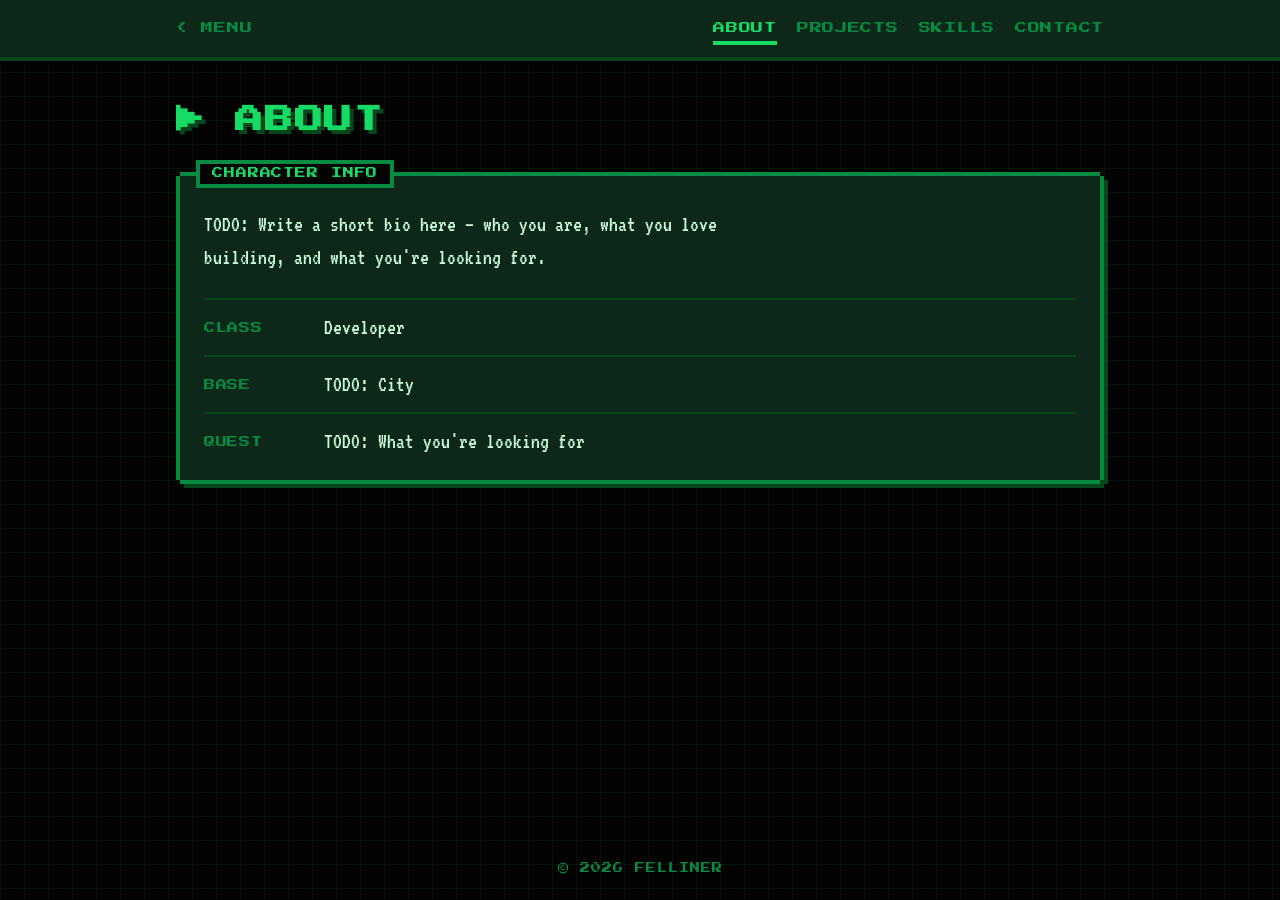
==== about.html @ 468a7a6a "feat: retro pixel portfolio with boot screen and pixel transitions Start screen with pixel-dissolve " ====
<!doctype html>
<html lang="en">
<head>
  <meta charset="utf-8">
  <meta name="viewport" content="width=device-width, initial-scale=1">
  <title>ABOUT — Felliner</title>
  <link rel="preconnect" href="https://fonts.googleapis.com">
  <link rel="preconnect" href="https://fonts.gstatic.com" crossorigin>
  <link href="https://fonts.googleapis.com/css2?family=Press+Start+2P&family=VT323&display=swap" rel="stylesheet">
  <link rel="stylesheet" href="css/tokens.css">
  <link rel="stylesheet" href="css/portfolio.css">
</head>
<body class="page-about">

  <header class="nav">
    <a class="nav__back" href="index.html">&lt; MENU</a>
    <nav class="nav__links" aria-label="Pages">
      <a href="about.html" aria-current="page">ABOUT</a>
      <a href="projects.html">PROJECTS</a>
      <a href="skills.html">SKILLS</a>
      <a href="contact.html">CONTACT</a>
    </nav>
  </header>

  <main id="portfolio" class="page">
    <h1 class="page__title">ABOUT</h1>
    <section class="panel">
      <p class="panel__label">CHARACTER INFO</p>
      <p>TODO: Write a short bio here — who you are, what you love building, and what you're looking for.</p>
      <dl class="stats">
        <div><dt>CLASS</dt><dd>Developer</dd></div>
        <div><dt>BASE</dt><dd>TODO: City</dd></div>
        <div><dt>QUEST</dt><dd>TODO: What you're looking for</dd></div>
      </dl>
    </section>
  </main>

  <footer class="footer"><p>&copy; 2026 FELLINER</p></footer>

  <script src="js/site.js" defer></script>
</body>
</html>
---- css/tokens.css ----
/* Palette — the only colors the site may use. */
:root {
  --c-void: #020202;   /* background */
  --c-deep: #0D2818;   /* panels, cards */
  --c-moss: #04471C;   /* borders, shadows */
  --c-leaf: #058C42;   /* secondary accents, hover */
  --c-neon: #16DB65;   /* primary text accent, highlights */
  --c-mint: #C8F9DA;   /* added: readable body text on dark panels */

  --font-pixel: "Press Start 2P", monospace;
  --font-body: "VT323", monospace;

  --px: 4px; /* base pixel unit — all spacing/borders are multiples */
}

*, *::before, *::after { box-sizing: border-box; }

html, body {
  margin: 0;
  background: var(--c-void);
  color: var(--c-neon);
  font-family: var(--font-body);
  font-size: 22px;
  -webkit-font-smoothing: none;
  image-rendering: pixelated;
}
---- css/portfolio.css ----
/* ==========================================================================
   PORTFOLIO STYLES — Retro Pixel Game UI
   Uses strictly palette & spacing tokens from css/tokens.css
   ========================================================================== */

/* --------------------------------------------------------------------------
   1. Base, Background Grid & Page Shell
   -------------------------------------------------------------------------- */

body {
  min-height: 100vh;
  min-height: 100dvh;
  display: flex;
  flex-direction: column;
  color: var(--c-mint);
  font-family: var(--font-body);
  line-height: 1.5;
  background-color: var(--c-void);
  background-image:
    linear-gradient(
      to right,
      color-mix(in srgb, var(--c-moss) 24%, transparent) 1px,
      transparent 1px
    ),
    linear-gradient(
      to bottom,
      color-mix(in srgb, var(--c-moss) 24%, transparent) 1px,
      transparent 1px
    );
  background-size: calc(var(--px) * 6) calc(var(--px) * 6);
}

:focus-visible {
  outline: var(--px) solid var(--c-neon);
  outline-offset: var(--px);
}

#portfolio[tabindex="-1"]:focus {
  outline: none;
}

/* --------------------------------------------------------------------------
   2. Main Title Menu (.page-menu / .menu)
   -------------------------------------------------------------------------- */

.menu {
  flex: 1;
  width: 100%;
  max-width: calc(var(--px) * 240);
  margin-inline: auto;
  padding: calc(var(--px) * 8) calc(var(--px) * 4);
  display: flex;
  flex-direction: column;
  justify-content: center;
  align-items: center;
  text-align: center;
}

.menu__tag {
  margin: 0 0 calc(var(--px) * 4);
  font-family: var(--font-pixel);
  font-size: 12px;
  line-height: 1.4;
  letter-spacing: 0.16em;
  color: var(--c-leaf);
  animation: pixel-blink 1.1s steps(1, end) infinite;
}

.menu__name {
  margin: 0;
  font-family: var(--font-pixel);
  font-size: clamp(28px, 7.5vw, 56px);
  line-height: 1.2;
  letter-spacing: 0.06em;
  color: var(--c-neon);
  text-shadow:
    var(--px) var(--px) 0 var(--c-leaf),
    calc(var(--px) * 2) calc(var(--px) * 2) 0 var(--c-moss);
}

.menu__role {
  margin: calc(var(--px) * 3) 0 calc(var(--px) * 10);
  font-family: var(--font-body);
  font-size: 26px;
  line-height: 1.3;
  letter-spacing: 0.06em;
  color: var(--c-mint);
}

.menu__list {
  display: flex;
  flex-direction: column;
  align-items: flex-start;
  gap: calc(var(--px) * 2);
}

.menu__item {
  position: relative;
  display: inline-flex;
  align-items: center;
  padding: calc(var(--px) * 2) calc(var(--px) * 3) calc(var(--px) * 2) calc(var(--px) * 7);
  font-family: var(--font-pixel);
  font-size: 14px;
  line-height: 1.4;
  letter-spacing: 0.08em;
  color: var(--c-leaf);
  text-decoration: none;
}

.menu__item::before {
  content: "▶";
  position: absolute;
  left: calc(var(--px) * 2);
  color: var(--c-neon);
  opacity: 0;
}

.menu__item:hover,
.menu__item:focus,
.menu__item:focus-visible,
.menu__item.is-selected {
  color: var(--c-neon);
}

.menu__item:hover::before,
.menu__item:focus::before,
.menu__item:focus-visible::before,
.menu__item.is-selected::before {
  opacity: 1;
  animation: cursor-blink 0.8s steps(1, end) infinite;
}

.menu__hint {
  margin: calc(var(--px) * 10) 0 0;
  max-width: 100%;
  font-family: var(--font-pixel);
  font-size: 10px;
  line-height: 1.8;
  letter-spacing: 0.08em;
  color: color-mix(in srgb, var(--c-leaf) 72%, transparent);
}

/* --------------------------------------------------------------------------
   3. Inner Page Navigation (.nav)
   -------------------------------------------------------------------------- */

.nav {
  width: 100%;
  display: flex;
  flex-wrap: wrap;
  align-items: center;
  justify-content: space-between;
  gap: calc(var(--px) * 3) calc(var(--px) * 6);
  padding-block: calc(var(--px) * 3);
  padding-inline: max(
    calc(var(--px) * 4),
    calc((100% - (var(--px) * 240)) / 2 + (var(--px) * 4))
  );
  background: var(--c-deep);
  border-bottom: var(--px) solid var(--c-moss);
}

.nav__back {
  padding-block: calc(var(--px) * 2);
  font-family: var(--font-pixel);
  font-size: 12px;
  line-height: 1.4;
  letter-spacing: 0.06em;
  color: var(--c-leaf);
  text-decoration: none;
  white-space: nowrap;
}

.nav__back:hover,
.nav__back:focus-visible {
  color: var(--c-neon);
}

.nav__links {
  display: flex;
  flex-wrap: wrap;
  align-items: center;
  gap: calc(var(--px) * 2) calc(var(--px) * 5);
}

.nav__links a {
  position: relative;
  padding-block: calc(var(--px) * 2);
  font-family: var(--font-pixel);
  font-size: 12px;
  line-height: 1.4;
  letter-spacing: 0.06em;
  color: var(--c-leaf);
  text-decoration: none;
}

.nav__links a:hover,
.nav__links a:focus-visible {
  color: var(--c-neon);
}

.nav__links a[aria-current="page"] {
  color: var(--c-neon);
}

.nav__links a[aria-current="page"]::after {
  content: "";
  position: absolute;
  left: 0;
  right: 0;
  bottom: 0;
  height: var(--px);
  background: var(--c-neon);
}

@media (max-width: 560px) {
  .nav {
    gap: calc(var(--px) * 2) calc(var(--px) * 4);
  }

  .nav__back,
  .nav__links a {
    font-size: 10px;
  }

  .nav__links {
    gap: var(--px) calc(var(--px) * 3);
  }
}

/* --------------------------------------------------------------------------
   4. Page Container & Heading (.page, .page__title)
   -------------------------------------------------------------------------- */

.page {
  flex: 1;
  width: 100%;
  max-width: calc(var(--px) * 240);
  margin-inline: auto;
  padding: calc(var(--px) * 10) calc(var(--px) * 4) calc(var(--px) * 12);
}

.page__title {
  margin: 0 0 calc(var(--px) * 9);
  font-family: var(--font-pixel);
  font-size: clamp(18px, 4vw, 28px);
  line-height: 1.4;
  letter-spacing: 0.06em;
  color: var(--c-neon);
  text-shadow: var(--px) var(--px) 0 var(--c-moss);
}

.page__title::before {
  content: "▶ ";
  color: var(--c-neon);
}

/* --------------------------------------------------------------------------
   5. Dialog Boxes & Panels (.panel, .panel__label)
   -------------------------------------------------------------------------- */

.panel,
.card {
  --dialog-border: var(--c-leaf);
  background: var(--c-deep);
  box-shadow:
    calc(var(--px) * -1) 0 0 0 var(--dialog-border),
    var(--px) 0 0 0 var(--dialog-border),
    0 calc(var(--px) * -1) 0 0 var(--dialog-border),
    0 var(--px) 0 0 var(--dialog-border),
    var(--px) var(--px) 0 0 var(--c-moss),
    var(--px) calc(var(--px) * 2) 0 0 var(--c-moss),
    calc(var(--px) * 2) var(--px) 0 0 var(--c-moss);
}

.panel {
  position: relative;
  margin: calc(var(--px) * 4) var(--px) 0;
  padding: calc(var(--px) * 8) calc(var(--px) * 6) calc(var(--px) * 6);
}

.panel > p:not(.panel__label):not(.actions) {
  margin: 0;
  max-width: 65ch;
  color: var(--c-mint);
}

.panel > p:not(.panel__label):not(.actions) + p:not(.actions) {
  margin-top: calc(var(--px) * 4);
}

.panel__label {
  position: absolute;
  top: calc(var(--px) * -4);
  left: calc(var(--px) * 4);
  max-width: calc(100% - (var(--px) * 8));
  margin: 0;
  padding: var(--px) calc(var(--px) * 3);
  background: var(--c-void);
  border: var(--px) solid var(--c-leaf);
  font-family: var(--font-pixel);
  font-size: 11px;
  line-height: 1.1;
  letter-spacing: 0.08em;
  color: var(--c-neon);
}

@media (max-width: 560px) {
  .panel {
    padding: calc(var(--px) * 7) calc(var(--px) * 4) calc(var(--px) * 5);
  }

  .panel__label {
    left: calc(var(--px) * 3);
    padding: var(--px) calc(var(--px) * 2);
    font-size: 10px;
  }
}

/* --------------------------------------------------------------------------
   6. Character Stats List (.stats)
   -------------------------------------------------------------------------- */

.stats {
  margin: calc(var(--px) * 6) 0 0;
  display: flex;
  flex-direction: column;
  border-top: calc(var(--px) / 2) solid var(--c-moss);
}

.stats > div {
  display: grid;
  grid-template-columns: calc(var(--px) * 26) 1fr;
  align-items: baseline;
  gap: calc(var(--px) * 2) calc(var(--px) * 4);
  padding-block: calc(var(--px) * 3);
  border-bottom: calc(var(--px) / 2) solid var(--c-moss);
}

.stats > div:last-child {
  padding-bottom: 0;
  border-bottom: none;
}

.stats dt {
  font-family: var(--font-pixel);
  font-size: 11px;
  line-height: 1.5;
  letter-spacing: 0.06em;
  color: var(--c-leaf);
}

.stats dd {
  margin: 0;
  font-family: var(--font-body);
  font-size: 22px;
  line-height: 1.4;
  color: var(--c-mint);
}

@media (max-width: 480px) {
  .stats > div {
    grid-template-columns: 1fr;
    gap: var(--px);
  }
}

/* --------------------------------------------------------------------------
   7. Projects Grid & Cards (.grid, .card)
   -------------------------------------------------------------------------- */

.grid {
  display: grid;
  grid-template-columns: repeat(auto-fit, minmax(min(260px, 100%), 1fr));
  gap: calc(var(--px) * 7);
  padding: var(--px);
}

.card {
  display: flex;
  flex-direction: column;
  gap: calc(var(--px) * 4);
  padding: calc(var(--px) * 6);
  transition:
    transform 0.12s steps(2, end),
    box-shadow 0.12s steps(2, end);
}

.card:hover,
.card:focus-within {
  --dialog-border: var(--c-neon);
  transform: translate(calc(var(--px) * -1), calc(var(--px) * -1));
  box-shadow:
    calc(var(--px) * -1) 0 0 0 var(--dialog-border),
    var(--px) 0 0 0 var(--dialog-border),
    0 calc(var(--px) * -1) 0 0 var(--dialog-border),
    0 var(--px) 0 0 var(--dialog-border),
    var(--px) var(--px) 0 0 var(--c-moss),
    var(--px) calc(var(--px) * 2) 0 0 var(--c-moss),
    calc(var(--px) * 2) var(--px) 0 0 var(--c-moss),
    calc(var(--px) * 2) calc(var(--px) * 2) 0 0 var(--c-moss),
    calc(var(--px) * 2) calc(var(--px) * 3) 0 0 var(--c-moss),
    calc(var(--px) * 3) calc(var(--px) * 2) 0 0 var(--c-moss);
}

.card__title {
  margin: 0;
  font-family: var(--font-pixel);
  font-size: 14px;
  line-height: 1.5;
  letter-spacing: 0.04em;
  color: var(--c-neon);
}

.card__desc {
  margin: 0;
  flex: 1;
  font-family: var(--font-body);
  font-size: 22px;
  line-height: 1.4;
  color: var(--c-mint);
}

.card__tags {
  margin: 0;
  padding: 0;
  list-style: none;
  display: flex;
  flex-wrap: wrap;
  gap: calc(var(--px) * 2);
}

.card__tags li {
  padding: var(--px) calc(var(--px) * 2);
  background: var(--c-moss);
  color: var(--c-mint);
  font-family: var(--font-pixel);
  font-size: 10px;
  line-height: 1.3;
  letter-spacing: 0.04em;
}

.card__link {
  align-self: flex-start;
  margin-top: var(--px);
  font-family: var(--font-pixel);
  font-size: 11px;
  line-height: 1.4;
  letter-spacing: 0.06em;
  color: var(--c-leaf);
  text-decoration: none;
}

.card__link:hover,
.card__link:focus-visible {
  color: var(--c-neon);
}

/* --------------------------------------------------------------------------
   8. Skills Gauges (.skills)
   -------------------------------------------------------------------------- */

.skills {
  margin: 0;
  padding: 0;
  list-style: none;
  display: flex;
  flex-direction: column;
  gap: calc(var(--px) * 5);
}

.skills > li {
  display: grid;
  grid-template-columns: calc(var(--px) * 36) 1fr auto;
  align-items: center;
  gap: calc(var(--px) * 4);
}

.skills__name {
  font-family: var(--font-pixel);
  font-size: 11px;
  line-height: 1.4;
  letter-spacing: 0.04em;
  color: var(--c-mint);
}

.skills__bar {
  display: block;
  height: calc(var(--px) * 5);
  padding: calc(var(--px) / 2);
  background: var(--c-moss);
  border: calc(var(--px) / 2) solid var(--c-moss);
  box-shadow: inset 0 0 0 calc(var(--px) / 2) var(--c-void);
}

.skills__bar::after {
  content: "";
  display: block;
  width: 0;
  height: 100%;
  background: repeating-linear-gradient(
    to right,
    var(--c-neon) 0,
    var(--c-neon) calc(var(--px) * 3),
    transparent calc(var(--px) * 3),
    transparent calc(var(--px) * 4)
  );
  transition: width 0.6s steps(10, end);
}

.skills.is-visible .skills__bar::after,
.skills > li.is-visible .skills__bar::after,
.skills__bar.is-visible::after {
  width: var(--level, 0%);
}

.skills__lv {
  min-width: calc(var(--px) * 14);
  font-family: var(--font-pixel);
  font-size: 11px;
  line-height: 1.4;
  letter-spacing: 0.04em;
  text-align: right;
  white-space: nowrap;
  color: var(--c-neon);
}

@media (max-width: 600px) {
  .skills > li {
    grid-template-columns: 1fr auto;
    grid-template-areas:
      "name lv"
      "bar  bar";
    gap: calc(var(--px) * 2) calc(var(--px) * 3);
  }

  .skills__name {
    grid-area: name;
  }

  .skills__bar {
    grid-area: bar;
  }

  .skills__lv {
    grid-area: lv;
  }
}

/* --------------------------------------------------------------------------
   9. Actions & Pixel Buttons (.actions, .btn)
   -------------------------------------------------------------------------- */

.actions {
  margin: calc(var(--px) * 6) 0 0;
  display: flex;
  flex-wrap: wrap;
  gap: calc(var(--px) * 4);
}

.btn {
  display: inline-flex;
  align-items: center;
  justify-content: center;
  padding: calc(var(--px) * 3) calc(var(--px) * 5);
  background: var(--c-deep);
  color: var(--c-neon);
  border: var(--px) solid var(--c-leaf);
  box-shadow: var(--px) var(--px) 0 0 var(--c-moss);
  font-family: var(--font-pixel);
  font-size: 12px;
  line-height: 1.2;
  letter-spacing: 0.06em;
  text-decoration: none;
  cursor: pointer;
  user-select: none;
}

.btn:hover {
  background: var(--c-leaf);
  color: var(--c-void);
}

.btn:active {
  transform: translate(var(--px), var(--px));
  box-shadow: none;
}

/* --------------------------------------------------------------------------
   10. Footer (.footer)
   -------------------------------------------------------------------------- */

.footer {
  margin-top: auto;
  padding: calc(var(--px) * 6) calc(var(--px) * 4);
  text-align: center;
  font-family: var(--font-pixel);
  font-size: 10px;
  line-height: 1.6;
  letter-spacing: 0.1em;
  color: var(--c-leaf);
}

.footer p {
  margin: 0;
}

/* --------------------------------------------------------------------------
   11. Keyframes & Reduced Motion
   -------------------------------------------------------------------------- */

@keyframes pixel-blink {
  0% {
    opacity: 1;
  }
  50% {
    opacity: 0.2;
  }
}

@keyframes cursor-blink {
  0% {
    opacity: 1;
  }
  50% {
    opacity: 0;
  }
}

@media (prefers-reduced-motion: reduce) {
  .menu__tag,
  .menu__item:hover::before,
  .menu__item:focus::before,
  .menu__item:focus-visible::before,
  .menu__item.is-selected::before {
    animation: none;
    opacity: 1;
  }

  .card {
    transition: none;
  }

  .skills .skills__bar::after {
    width: var(--level, 0%);
    transition: none;
  }
}
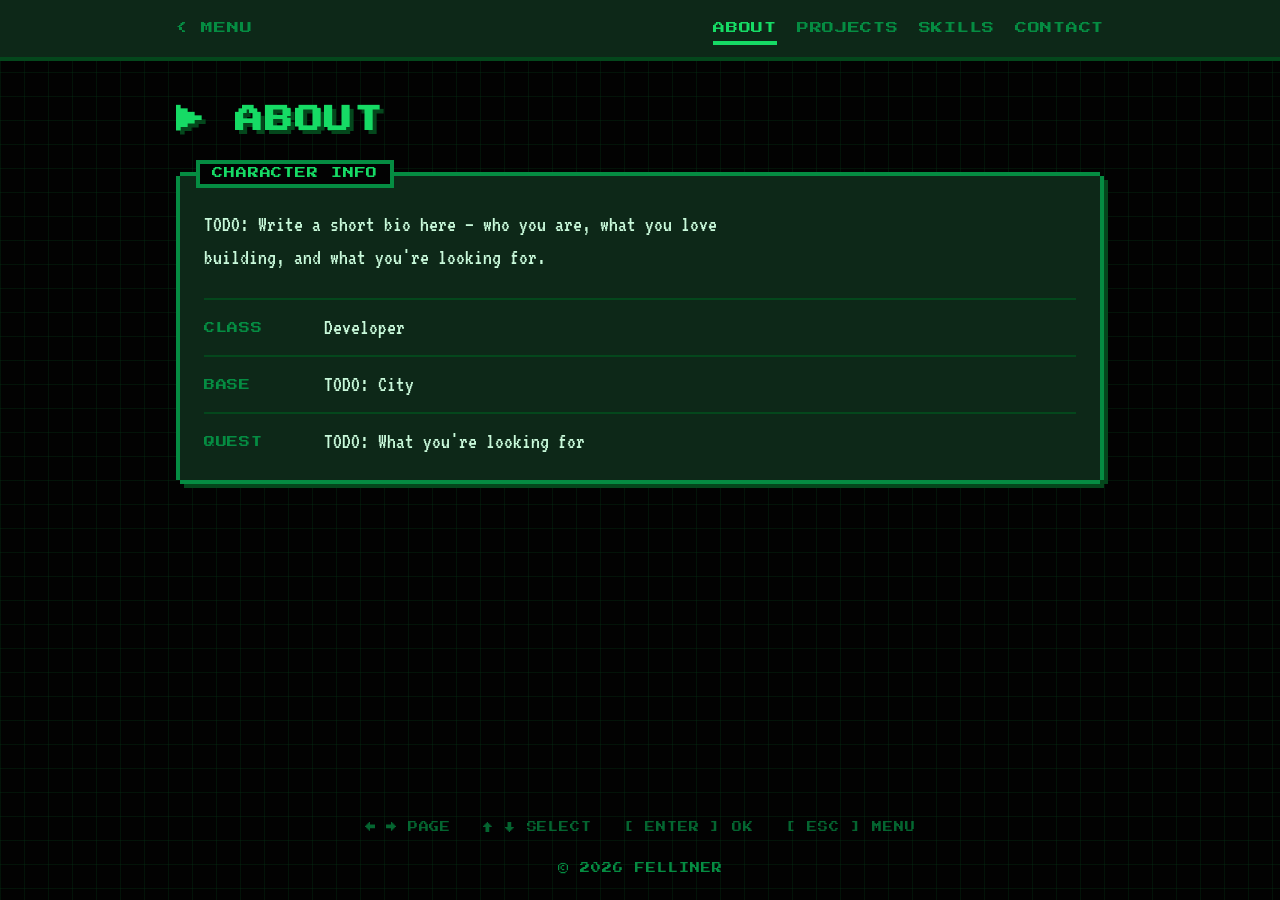
==== commit 9f61beeb: "feat: arrow-key control on all pages Left/Right (A/D) switch pages, Up/Down (W/S) move a game cursor" ====
--- a/about.html
+++ b/about.html
@@ -35,8 +35,11 @@
     </section>
   </main>
 
+  <p class="kb-hint" aria-hidden="true">&larr; &rarr; PAGE &nbsp; &uarr; &darr; SELECT &nbsp; [ ENTER ] OK &nbsp; [ ESC ] MENU</p>
+
   <footer class="footer"><p>&copy; 2026 FELLINER</p></footer>
 
+  <script src="js/pixelfx.js" defer></script>
   <script src="js/site.js" defer></script>
 </body>
 </html>
--- a/css/portfolio.css
+++ b/css/portfolio.css
@@ -646,3 +646,196 @@
     transition: none;
   }
 }
+
+/* Stacked panels: leave room for the next panel's label tab. */
+.panel + .panel { margin-top: calc(var(--px) * 12); }
+
+/* --------------------------------------------------------------------------
+   12. Expandable Substats (.skills__group, .skills__row, .skills--detail)
+   -------------------------------------------------------------------------- */
+
+.skills > li.skills__group {
+  display: block;
+}
+
+summary.skills__row {
+  list-style: none;
+  display: grid;
+  grid-template-columns: calc(var(--px) * 3) calc(var(--px) * 29) minmax(0, 1fr) auto;
+  align-items: center;
+  gap: calc(var(--px) * 4);
+  cursor: pointer;
+  user-select: none;
+}
+
+summary.skills__row::-webkit-details-marker {
+  display: none;
+}
+
+summary.skills__row:focus-visible {
+  outline: var(--px) solid var(--c-neon);
+  outline-offset: var(--px);
+}
+
+summary.skills__row::before {
+  content: "▶";
+  font-family: var(--font-pixel);
+  font-size: 12px;
+  line-height: 1;
+  text-align: center;
+  color: var(--c-leaf);
+}
+
+summary.skills__row:hover::before,
+summary.skills__row:focus::before,
+summary.skills__row:focus-visible::before,
+details[open] > summary.skills__row::before {
+  color: var(--c-neon);
+}
+
+details[open] > summary.skills__row::before {
+  content: "▼";
+}
+
+.skills--detail {
+  gap: calc(var(--px) * 3);
+  margin: calc(var(--px) * 3) 0 var(--px) calc(var(--px) * 1.25);
+  padding: var(--px) 0 var(--px) calc(var(--px) * 5.25);
+  border-left: calc(var(--px) / 2) solid var(--c-moss);
+}
+
+.skills--detail > li {
+  grid-template-columns: calc(var(--px) * 35) minmax(0, 1fr) auto;
+  gap: calc(var(--px) * 4);
+}
+
+.skills--detail .skills__name {
+  font-size: 10px;
+}
+
+.skills--detail .skills__bar {
+  height: calc(var(--px) * 2.5);
+  padding: calc(var(--px) / 4);
+  border-width: calc(var(--px) / 4);
+  box-shadow: inset 0 0 0 calc(var(--px) / 4) var(--c-void);
+}
+
+.skills--detail .skills__bar::after {
+  background: repeating-linear-gradient(
+    to right,
+    var(--c-leaf) 0,
+    var(--c-leaf) calc(var(--px) * 2),
+    transparent calc(var(--px) * 2),
+    transparent calc(var(--px) * 2.5)
+  );
+}
+
+.skills--detail .skills__lv {
+  font-size: 10px;
+  color: var(--c-mint);
+}
+
+@media (max-width: 600px) {
+  summary.skills__row {
+    grid-template-columns: calc(var(--px) * 3) minmax(0, 1fr) auto;
+    grid-template-areas:
+      "caret name lv"
+      ".     bar  bar";
+    gap: calc(var(--px) * 2) calc(var(--px) * 3);
+  }
+
+  summary.skills__row::before {
+    grid-area: caret;
+  }
+
+  .skills--detail {
+    margin-left: calc(var(--px) * 1.25);
+    padding-left: calc(var(--px) * 4.25);
+  }
+
+  .skills--detail > li {
+    grid-template-columns: minmax(0, 1fr) auto;
+    grid-template-areas:
+      "name lv"
+      "bar  bar";
+    gap: calc(var(--px) * 1.5) calc(var(--px) * 3);
+  }
+
+  .skills--detail .skills__lv {
+    min-width: 0;
+  }
+}
+
+/* --------------------------------------------------------------------------
+   13. Inner-Page Keyboard Cursor & Hint (.is-kb-selected, .kb-hint)
+   -------------------------------------------------------------------------- */
+
+.is-kb-selected {
+  position: relative;
+  outline: var(--px) solid var(--c-neon);
+  outline-offset: var(--px);
+}
+
+.is-kb-selected:not(.skills__row)::before {
+  content: "▶";
+  position: absolute;
+  top: 50%;
+  right: calc(100% + var(--px) * 3);
+  transform: translateY(-50%);
+  font-family: var(--font-pixel);
+  font-size: 12px;
+  line-height: 1;
+  color: var(--c-neon);
+  pointer-events: none;
+  animation: cursor-blink 0.8s steps(1, end) infinite;
+}
+
+.btn.is-kb-selected::before {
+  right: calc(100% + var(--px) * 4);
+}
+
+a.is-kb-selected:not(.btn),
+.skills__row.is-kb-selected::before,
+.skills__row.is-kb-selected .skills__name {
+  color: var(--c-neon);
+}
+
+.card:has(.is-kb-selected) {
+  --dialog-border: var(--c-neon);
+  transform: translate(calc(var(--px) * -1), calc(var(--px) * -1));
+  box-shadow:
+    calc(var(--px) * -1) 0 0 0 var(--dialog-border),
+    var(--px) 0 0 0 var(--dialog-border),
+    0 calc(var(--px) * -1) 0 0 var(--dialog-border),
+    0 var(--px) 0 0 var(--dialog-border),
+    var(--px) var(--px) 0 0 var(--c-moss),
+    var(--px) calc(var(--px) * 2) 0 0 var(--c-moss),
+    calc(var(--px) * 2) var(--px) 0 0 var(--c-moss),
+    calc(var(--px) * 2) calc(var(--px) * 2) 0 0 var(--c-moss),
+    calc(var(--px) * 2) calc(var(--px) * 3) 0 0 var(--c-moss),
+    calc(var(--px) * 3) calc(var(--px) * 2) 0 0 var(--c-moss);
+}
+
+.kb-hint {
+  margin: calc(var(--px) * 4) auto 0;
+  padding-inline: calc(var(--px) * 4);
+  max-width: calc(var(--px) * 240);
+  text-align: center;
+  font-family: var(--font-pixel);
+  font-size: 10px;
+  line-height: 1.8;
+  letter-spacing: 0.08em;
+  color: color-mix(in srgb, var(--c-leaf) 72%, transparent);
+}
+
+@media (hover: none) {
+  .kb-hint {
+    display: none;
+  }
+}
+
+@media (prefers-reduced-motion: reduce) {
+  .is-kb-selected:not(.skills__row)::before {
+    animation: none;
+  }
+}
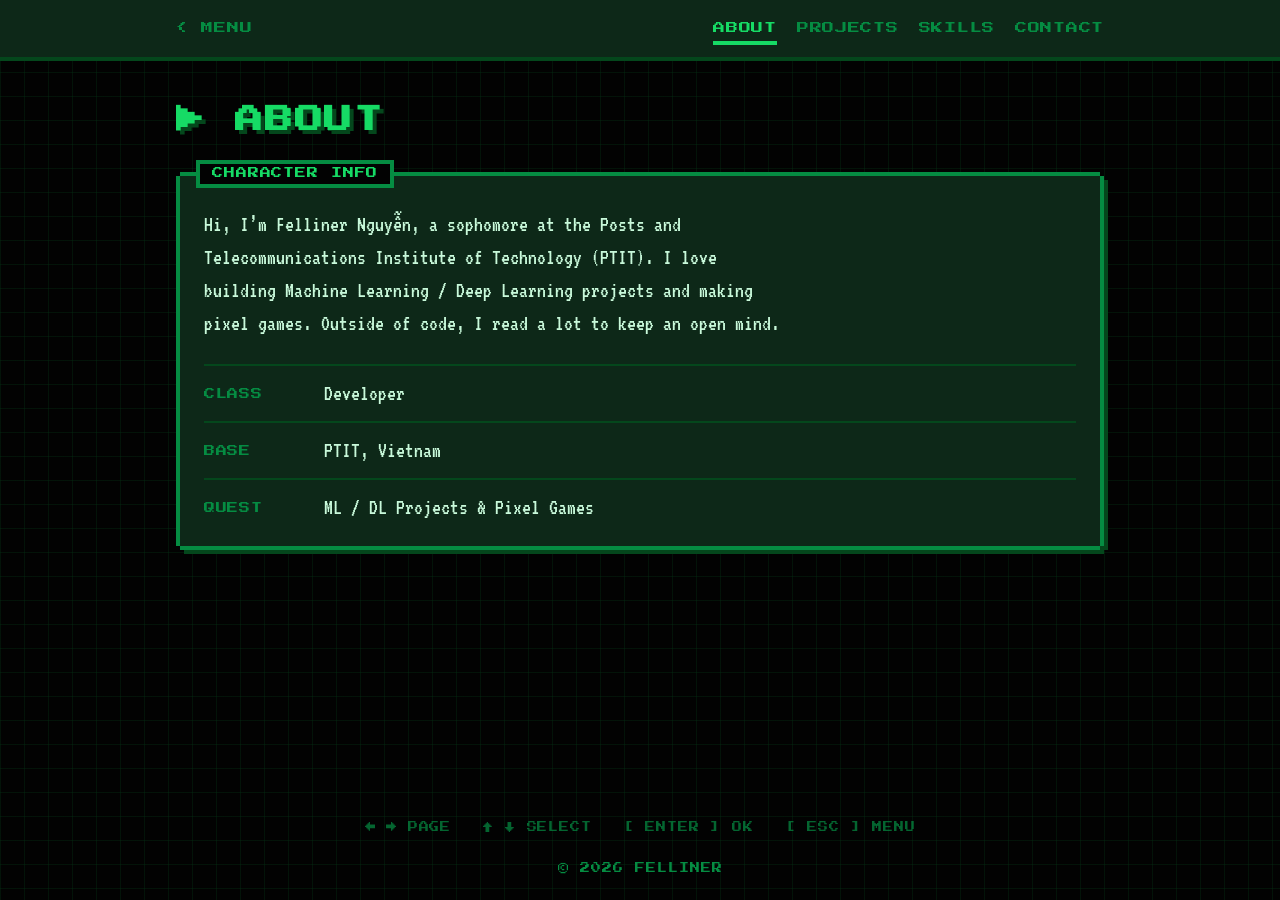
==== commit aa38ad43: "fix: page freezing when switching pages during a transition The reveal and cover animations shared o" ====
--- a/about.html
+++ b/about.html
@@ -26,11 +26,11 @@
     <h1 class="page__title">ABOUT</h1>
     <section class="panel">
       <p class="panel__label">CHARACTER INFO</p>
-      <p>TODO: Write a short bio here — who you are, what you love building, and what you're looking for.</p>
+      <p>Hi, I&rsquo;m Felliner Nguy&#7877;n, a sophomore at the Posts and Telecommunications Institute of Technology (PTIT). I love building Machine Learning / Deep Learning projects and making pixel games. Outside of code, I read a lot to keep an open mind.</p>
       <dl class="stats">
         <div><dt>CLASS</dt><dd>Developer</dd></div>
-        <div><dt>BASE</dt><dd>TODO: City</dd></div>
-        <div><dt>QUEST</dt><dd>TODO: What you're looking for</dd></div>
+        <div><dt>BASE</dt><dd>PTIT, Vietnam</dd></div>
+        <div><dt>QUEST</dt><dd>ML / DL Projects &amp; Pixel Games</dd></div>
       </dl>
     </section>
   </main>
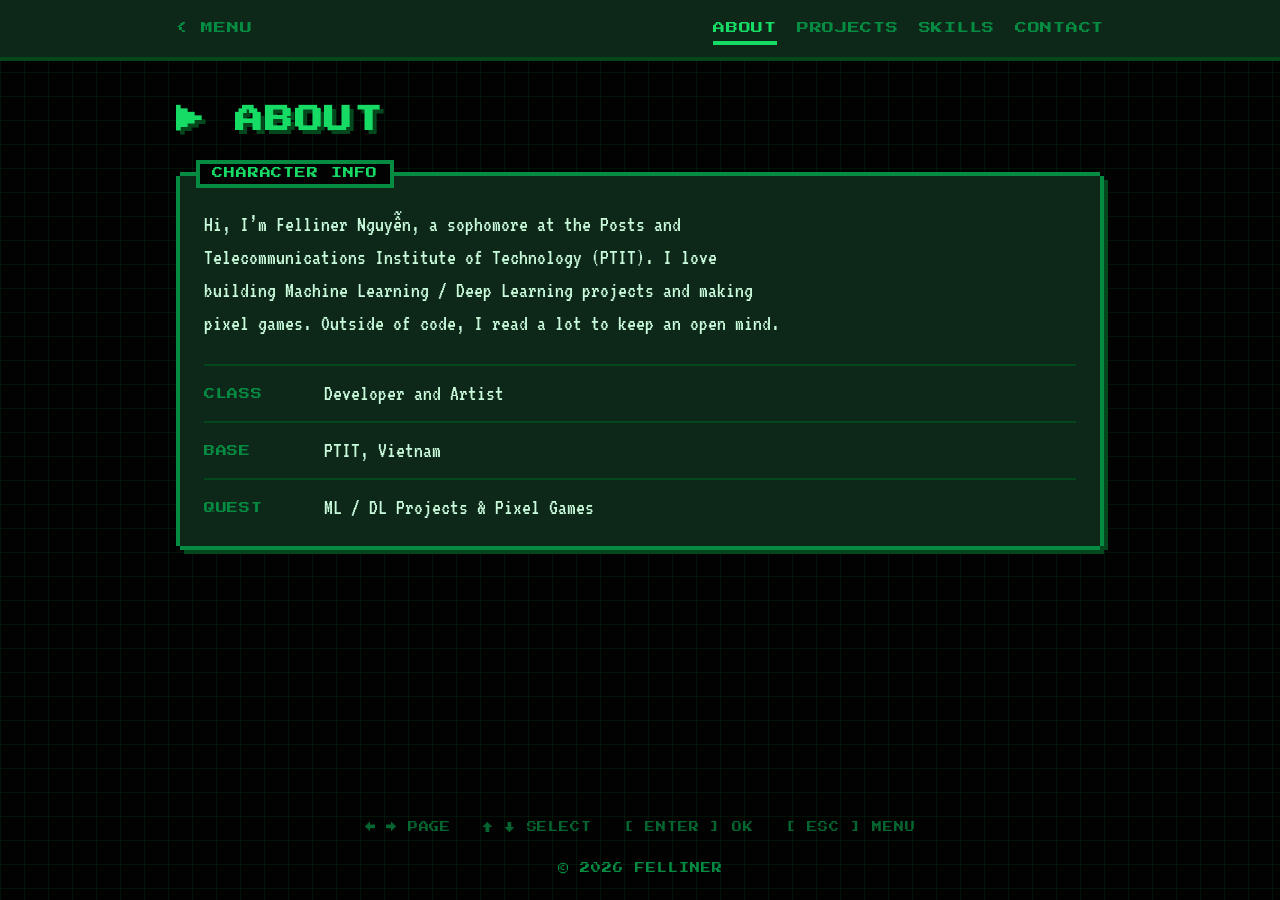
==== commit 3462cb0a: "feat: dead-item shake and angry popup on spam Non-interactive rows (skill rows, detail rows, about i" ====
--- a/about.html
+++ b/about.html
@@ -28,7 +28,7 @@
       <p class="panel__label">CHARACTER INFO</p>
       <p>Hi, I&rsquo;m Felliner Nguy&#7877;n, a sophomore at the Posts and Telecommunications Institute of Technology (PTIT). I love building Machine Learning / Deep Learning projects and making pixel games. Outside of code, I read a lot to keep an open mind.</p>
       <dl class="stats">
-        <div><dt>CLASS</dt><dd>Developer</dd></div>
+        <div><dt>CLASS</dt><dd>Developer and Artist</dd></div>
         <div><dt>BASE</dt><dd>PTIT, Vietnam</dd></div>
         <div><dt>QUEST</dt><dd>ML / DL Projects &amp; Pixel Games</dd></div>
       </dl>
--- a/css/portfolio.css
+++ b/css/portfolio.css
@@ -839,3 +839,201 @@
     animation: none;
   }
 }
+
+/* --------------------------------------------------------------------------
+   14. Dead Selectable Rows, Pixel Shake & Angry Spam Popup
+   -------------------------------------------------------------------------- */
+
+.skills > li:not(.skills__group),
+.skills--detail > li,
+.stats > div {
+  position: relative;
+}
+
+.skills > li:not(.skills__group)[tabindex="-1"]:focus:not(.is-kb-selected),
+.skills--detail > li[tabindex="-1"]:focus:not(.is-kb-selected),
+.stats > div[tabindex="-1"]:focus:not(.is-kb-selected) {
+  outline: none;
+}
+
+.skills > li:not(.skills__group).is-kb-selected .skills__name,
+.skills--detail > li.is-kb-selected .skills__name,
+.stats > div.is-kb-selected dt {
+  color: var(--c-neon);
+}
+
+/* Keep the cursor inside the nested detail rail and centered on the last stat row. */
+.skills--detail > li.is-kb-selected::before {
+  right: calc(100% + (var(--px) * 2.5));
+  font-size: 10px;
+}
+
+.stats > div:last-child.is-kb-selected::before {
+  top: calc(50% + (var(--px) * 1.5));
+}
+
+@media (max-width: 560px) {
+  .skills > li:not(.skills__group).is-kb-selected::before,
+  .stats > div.is-kb-selected::before {
+    right: calc(100% + (var(--px) * 2.25));
+    font-size: 8px;
+  }
+
+  .skills--detail > li.is-kb-selected::before {
+    right: calc(100% + (var(--px) * 2));
+    font-size: 8px;
+  }
+}
+
+/* Dead-row activation shake + outline flash (--c-leaf -> --c-neon). */
+.is-shaking {
+  animation: dead-row-shake 0.3s steps(1, end);
+}
+
+@keyframes dead-row-shake {
+  0% {
+    transform: translateX(0);
+    outline-color: var(--c-leaf);
+  }
+  16% {
+    transform: translateX(calc(var(--px) * -1));
+    outline-color: var(--c-leaf);
+  }
+  36% {
+    transform: translateX(var(--px));
+    outline-color: var(--c-leaf);
+  }
+  56% {
+    transform: translateX(calc(var(--px) * -1));
+    outline-color: var(--c-neon);
+  }
+  76% {
+    transform: translateX(var(--px));
+    outline-color: var(--c-neon);
+  }
+  100% {
+    transform: translateX(0);
+    outline-color: var(--c-neon);
+  }
+}
+
+@keyframes dead-row-flash {
+  0% {
+    outline-color: var(--c-leaf);
+  }
+  55% {
+    outline-color: var(--c-neon);
+  }
+  100% {
+    outline-color: var(--c-neon);
+  }
+}
+
+/* Fixed pixel alert dialog shown when spamming dead items. */
+.angry-popup {
+  position: fixed;
+  inset: 0;
+  z-index: 900;
+  margin: auto;
+  width: fit-content;
+  max-width: calc(100vw - (var(--px) * 8));
+  height: fit-content;
+  display: none;
+  flex-direction: column;
+  align-items: center;
+  gap: calc(var(--px) * 3);
+  padding: calc(var(--px) * 7) calc(var(--px) * 8);
+  text-align: center;
+  background: var(--c-deep);
+  border-radius: 0;
+  box-shadow:
+    calc(var(--px) * -1) 0 0 0 var(--c-neon),
+    var(--px) 0 0 0 var(--c-neon),
+    0 calc(var(--px) * -1) 0 0 var(--c-neon),
+    0 var(--px) 0 0 var(--c-neon),
+    var(--px) var(--px) 0 0 var(--c-moss),
+    var(--px) calc(var(--px) * 2) 0 0 var(--c-moss),
+    calc(var(--px) * 2) var(--px) 0 0 var(--c-moss),
+    calc(var(--px) * 2) calc(var(--px) * 2) 0 0 var(--c-moss),
+    calc(var(--px) * 2) calc(var(--px) * 3) 0 0 var(--c-moss),
+    calc(var(--px) * 3) calc(var(--px) * 2) 0 0 var(--c-moss),
+    0 0 0 calc(var(--px) * 4) var(--c-void);
+}
+
+.angry-popup.is-open {
+  display: flex;
+  animation: angry-popup-in 0.28s steps(1, end);
+}
+
+.angry-popup[hidden] {
+  display: none;
+}
+
+.angry-popup__face {
+  display: block;
+  width: calc(var(--px) * 24);
+  height: calc(var(--px) * 24);
+  margin-bottom: var(--px);
+  image-rendering: pixelated;
+}
+
+.angry-popup__title {
+  margin: 0;
+  font-family: var(--font-pixel);
+  font-size: 14px;
+  line-height: 1.5;
+  letter-spacing: 0.06em;
+  color: var(--c-neon);
+  text-shadow: var(--px) var(--px) 0 var(--c-moss);
+}
+
+.angry-popup__sub {
+  margin: 0;
+  font-family: var(--font-pixel);
+  font-size: 10px;
+  line-height: 1.6;
+  letter-spacing: 0.06em;
+  color: var(--c-mint);
+}
+
+@keyframes angry-popup-in {
+  0% {
+    transform: scale(0.6);
+  }
+  30% {
+    transform: scale(1.1) translateX(calc(var(--px) * -1));
+  }
+  55% {
+    transform: scale(1.04) translateX(var(--px));
+  }
+  80% {
+    transform: scale(1) translateX(calc(var(--px) * -1));
+  }
+  100% {
+    transform: scale(1) translateX(0);
+  }
+}
+
+@media (max-width: 480px) {
+  .angry-popup {
+    padding: calc(var(--px) * 5) calc(var(--px) * 5);
+  }
+
+  .angry-popup__title {
+    font-size: 12px;
+  }
+
+  .angry-popup__sub {
+    font-size: 9px;
+  }
+}
+
+@media (prefers-reduced-motion: reduce) {
+  .is-shaking {
+    animation: dead-row-flash 0.3s steps(1, end);
+  }
+
+  .angry-popup.is-open {
+    animation: none;
+  }
+}
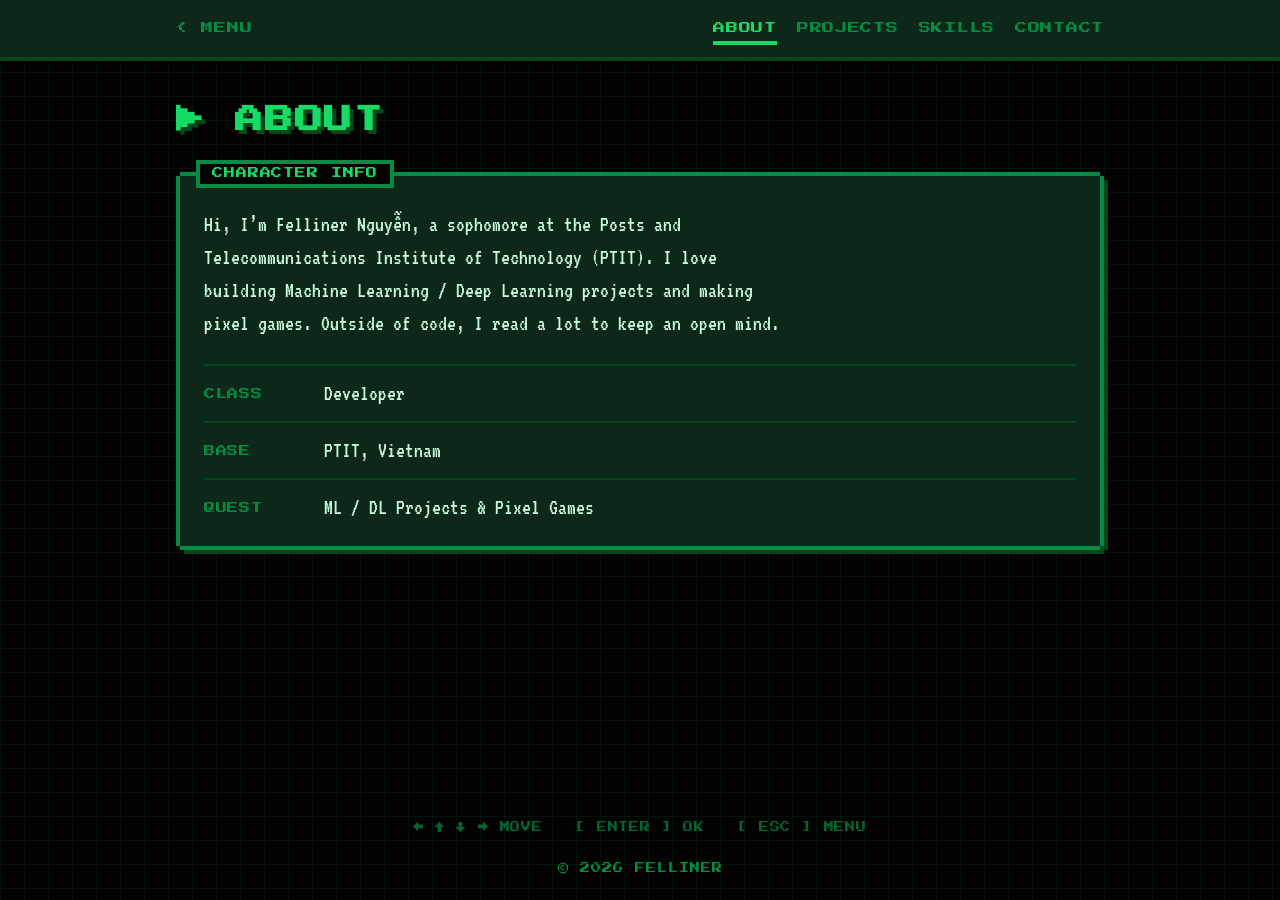
==== commit 5029e0b0: "feat: spatial arrow navigation with top-bar tab selection Co-Authored-By: Claude Opus 5.5 <noreply@a" ====
--- a/about.html
+++ b/about.html
@@ -28,14 +28,14 @@
       <p class="panel__label">CHARACTER INFO</p>
       <p>Hi, I&rsquo;m Felliner Nguy&#7877;n, a sophomore at the Posts and Telecommunications Institute of Technology (PTIT). I love building Machine Learning / Deep Learning projects and making pixel games. Outside of code, I read a lot to keep an open mind.</p>
       <dl class="stats">
-        <div><dt>CLASS</dt><dd>Developer and Artist</dd></div>
+        <div><dt>CLASS</dt><dd>Developer</dd></div>
         <div><dt>BASE</dt><dd>PTIT, Vietnam</dd></div>
         <div><dt>QUEST</dt><dd>ML / DL Projects &amp; Pixel Games</dd></div>
       </dl>
     </section>
   </main>
 
-  <p class="kb-hint" aria-hidden="true">&larr; &rarr; PAGE &nbsp; &uarr; &darr; SELECT &nbsp; [ ENTER ] OK &nbsp; [ ESC ] MENU</p>
+  <p class="kb-hint" aria-hidden="true">&larr; &uarr; &darr; &rarr; MOVE &nbsp; [ ENTER ] OK &nbsp; [ ESC ] MENU</p>
 
   <footer class="footer"><p>&copy; 2026 FELLINER</p></footer>
 
--- a/css/portfolio.css
+++ b/css/portfolio.css
@@ -841,199 +841,26 @@
 }
 
 /* --------------------------------------------------------------------------
-   14. Dead Selectable Rows, Pixel Shake & Angry Spam Popup
-   -------------------------------------------------------------------------- */
-
-.skills > li:not(.skills__group),
-.skills--detail > li,
-.stats > div {
-  position: relative;
-}
-
-.skills > li:not(.skills__group)[tabindex="-1"]:focus:not(.is-kb-selected),
-.skills--detail > li[tabindex="-1"]:focus:not(.is-kb-selected),
-.stats > div[tabindex="-1"]:focus:not(.is-kb-selected) {
-  outline: none;
-}
-
-.skills > li:not(.skills__group).is-kb-selected .skills__name,
-.skills--detail > li.is-kb-selected .skills__name,
-.stats > div.is-kb-selected dt {
-  color: var(--c-neon);
-}
-
-/* Keep the cursor inside the nested detail rail and centered on the last stat row. */
-.skills--detail > li.is-kb-selected::before {
-  right: calc(100% + (var(--px) * 2.5));
-  font-size: 10px;
-}
-
-.stats > div:last-child.is-kb-selected::before {
-  top: calc(50% + (var(--px) * 1.5));
+   14. Top Bar Keyboard Cursor (.nav .is-kb-selected)
+   -------------------------------------------------------------------------- */
+
+.nav .is-kb-selected {
+  outline-width: calc(var(--px) / 2);
+  outline-offset: calc(var(--px) / 2);
+}
+
+.nav .is-kb-selected:not(.skills__row)::before {
+  right: calc(100% + var(--px) * 1.5);
+  font-size: calc(var(--px) * 2.25);
 }
 
 @media (max-width: 560px) {
-  .skills > li:not(.skills__group).is-kb-selected::before,
-  .stats > div.is-kb-selected::before {
-    right: calc(100% + (var(--px) * 2.25));
-    font-size: 8px;
-  }
-
-  .skills--detail > li.is-kb-selected::before {
-    right: calc(100% + (var(--px) * 2));
-    font-size: 8px;
-  }
-}
-
-/* Dead-row activation shake + outline flash (--c-leaf -> --c-neon). */
-.is-shaking {
-  animation: dead-row-shake 0.3s steps(1, end);
-}
-
-@keyframes dead-row-shake {
-  0% {
-    transform: translateX(0);
-    outline-color: var(--c-leaf);
-  }
-  16% {
-    transform: translateX(calc(var(--px) * -1));
-    outline-color: var(--c-leaf);
-  }
-  36% {
-    transform: translateX(var(--px));
-    outline-color: var(--c-leaf);
-  }
-  56% {
-    transform: translateX(calc(var(--px) * -1));
-    outline-color: var(--c-neon);
-  }
-  76% {
-    transform: translateX(var(--px));
-    outline-color: var(--c-neon);
-  }
-  100% {
-    transform: translateX(0);
-    outline-color: var(--c-neon);
-  }
-}
-
-@keyframes dead-row-flash {
-  0% {
-    outline-color: var(--c-leaf);
-  }
-  55% {
-    outline-color: var(--c-neon);
-  }
-  100% {
-    outline-color: var(--c-neon);
-  }
-}
-
-/* Fixed pixel alert dialog shown when spamming dead items. */
-.angry-popup {
-  position: fixed;
-  inset: 0;
-  z-index: 900;
-  margin: auto;
-  width: fit-content;
-  max-width: calc(100vw - (var(--px) * 8));
-  height: fit-content;
-  display: none;
-  flex-direction: column;
-  align-items: center;
-  gap: calc(var(--px) * 3);
-  padding: calc(var(--px) * 7) calc(var(--px) * 8);
-  text-align: center;
-  background: var(--c-deep);
-  border-radius: 0;
-  box-shadow:
-    calc(var(--px) * -1) 0 0 0 var(--c-neon),
-    var(--px) 0 0 0 var(--c-neon),
-    0 calc(var(--px) * -1) 0 0 var(--c-neon),
-    0 var(--px) 0 0 var(--c-neon),
-    var(--px) var(--px) 0 0 var(--c-moss),
-    var(--px) calc(var(--px) * 2) 0 0 var(--c-moss),
-    calc(var(--px) * 2) var(--px) 0 0 var(--c-moss),
-    calc(var(--px) * 2) calc(var(--px) * 2) 0 0 var(--c-moss),
-    calc(var(--px) * 2) calc(var(--px) * 3) 0 0 var(--c-moss),
-    calc(var(--px) * 3) calc(var(--px) * 2) 0 0 var(--c-moss),
-    0 0 0 calc(var(--px) * 4) var(--c-void);
-}
-
-.angry-popup.is-open {
-  display: flex;
-  animation: angry-popup-in 0.28s steps(1, end);
-}
-
-.angry-popup[hidden] {
-  display: none;
-}
-
-.angry-popup__face {
-  display: block;
-  width: calc(var(--px) * 24);
-  height: calc(var(--px) * 24);
-  margin-bottom: var(--px);
-  image-rendering: pixelated;
-}
-
-.angry-popup__title {
-  margin: 0;
-  font-family: var(--font-pixel);
-  font-size: 14px;
-  line-height: 1.5;
-  letter-spacing: 0.06em;
-  color: var(--c-neon);
-  text-shadow: var(--px) var(--px) 0 var(--c-moss);
-}
-
-.angry-popup__sub {
-  margin: 0;
-  font-family: var(--font-pixel);
-  font-size: 10px;
-  line-height: 1.6;
-  letter-spacing: 0.06em;
-  color: var(--c-mint);
-}
-
-@keyframes angry-popup-in {
-  0% {
-    transform: scale(0.6);
-  }
-  30% {
-    transform: scale(1.1) translateX(calc(var(--px) * -1));
-  }
-  55% {
-    transform: scale(1.04) translateX(var(--px));
-  }
-  80% {
-    transform: scale(1) translateX(calc(var(--px) * -1));
-  }
-  100% {
-    transform: scale(1) translateX(0);
-  }
-}
-
-@media (max-width: 480px) {
-  .angry-popup {
-    padding: calc(var(--px) * 5) calc(var(--px) * 5);
-  }
-
-  .angry-popup__title {
-    font-size: 12px;
-  }
-
-  .angry-popup__sub {
-    font-size: 9px;
-  }
-}
-
-@media (prefers-reduced-motion: reduce) {
-  .is-shaking {
-    animation: dead-row-flash 0.3s steps(1, end);
-  }
-
-  .angry-popup.is-open {
-    animation: none;
-  }
-}
+  .nav .is-kb-selected {
+    outline-offset: calc(var(--px) / 4);
+  }
+
+  .nav .is-kb-selected:not(.skills__row)::before {
+    right: calc(100% + var(--px));
+    font-size: calc(var(--px) * 1.75);
+  }
+}
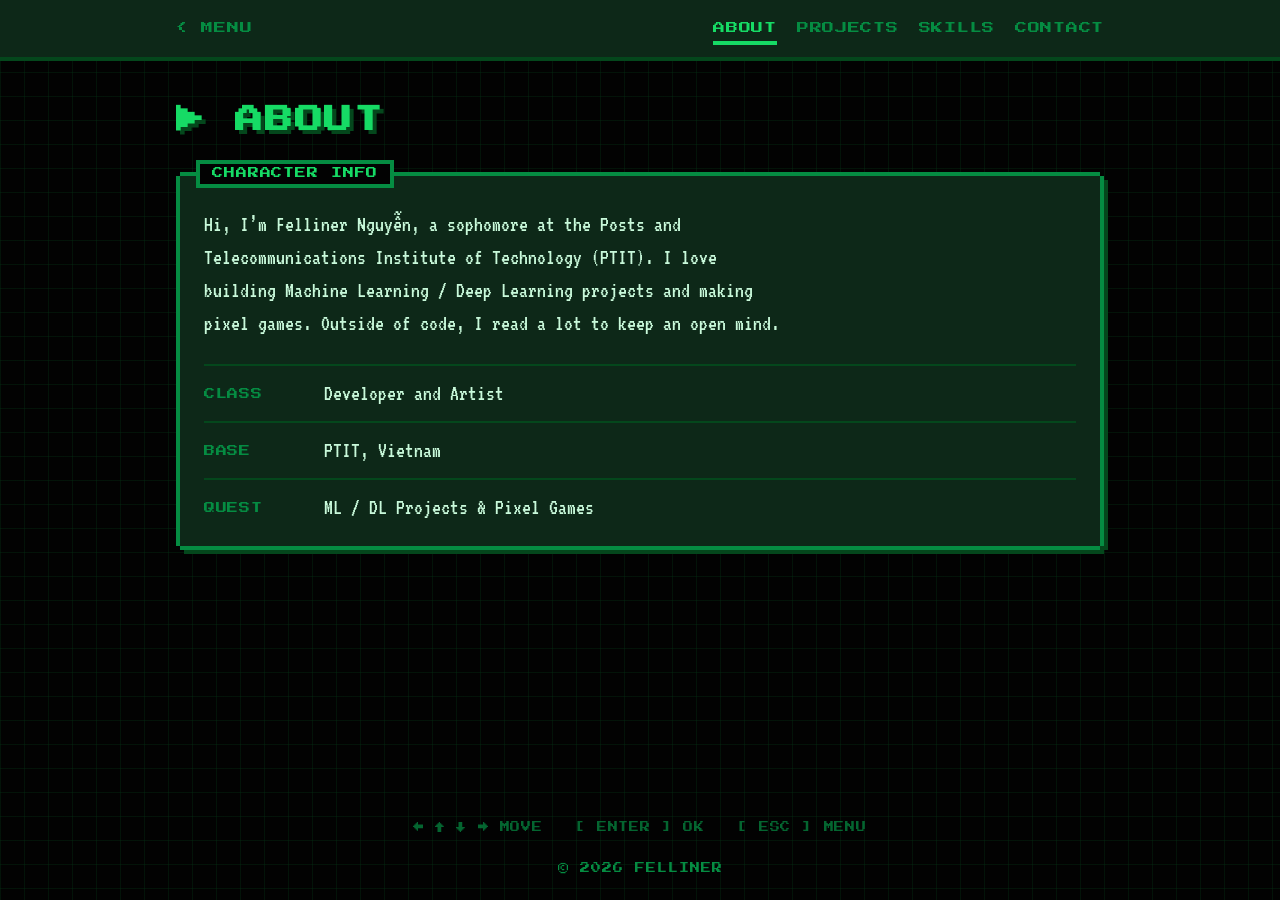
==== commit 3b89d2fa: "feat: merge spatial navigation with dead-item feedback Arrow keys move the cursor by screen directio" ====
--- a/about.html
+++ b/about.html
@@ -28,7 +28,7 @@
       <p class="panel__label">CHARACTER INFO</p>
       <p>Hi, I&rsquo;m Felliner Nguy&#7877;n, a sophomore at the Posts and Telecommunications Institute of Technology (PTIT). I love building Machine Learning / Deep Learning projects and making pixel games. Outside of code, I read a lot to keep an open mind.</p>
       <dl class="stats">
-        <div><dt>CLASS</dt><dd>Developer</dd></div>
+        <div><dt>CLASS</dt><dd>Developer and Artist</dd></div>
         <div><dt>BASE</dt><dd>PTIT, Vietnam</dd></div>
         <div><dt>QUEST</dt><dd>ML / DL Projects &amp; Pixel Games</dd></div>
       </dl>
--- a/css/portfolio.css
+++ b/css/portfolio.css
@@ -841,6 +841,201 @@
 }
 
 /* --------------------------------------------------------------------------
+   14. Dead Selectable Rows, Pixel Shake & Angry Spam Popup
+   -------------------------------------------------------------------------- */
+
+.skills > li:not(.skills__group),
+.skills--detail > li,
+.stats > div {
+  position: relative;
+}
+
+.skills > li:not(.skills__group)[tabindex="-1"]:focus:not(.is-kb-selected),
+.skills--detail > li[tabindex="-1"]:focus:not(.is-kb-selected),
+.stats > div[tabindex="-1"]:focus:not(.is-kb-selected) {
+  outline: none;
+}
+
+.skills > li:not(.skills__group).is-kb-selected .skills__name,
+.skills--detail > li.is-kb-selected .skills__name,
+.stats > div.is-kb-selected dt {
+  color: var(--c-neon);
+}
+
+/* Keep the cursor inside the nested detail rail and centered on the last stat row. */
+.skills--detail > li.is-kb-selected::before {
+  right: calc(100% + (var(--px) * 2.5));
+  font-size: 10px;
+}
+
+.stats > div:last-child.is-kb-selected::before {
+  top: calc(50% + (var(--px) * 1.5));
+}
+
+@media (max-width: 560px) {
+  .skills > li:not(.skills__group).is-kb-selected::before,
+  .stats > div.is-kb-selected::before {
+    right: calc(100% + (var(--px) * 2.25));
+    font-size: 8px;
+  }
+
+  .skills--detail > li.is-kb-selected::before {
+    right: calc(100% + (var(--px) * 2));
+    font-size: 8px;
+  }
+}
+
+/* Dead-row activation shake + outline flash (--c-leaf -> --c-neon). */
+.is-shaking {
+  animation: dead-row-shake 0.3s steps(1, end);
+}
+
+@keyframes dead-row-shake {
+  0% {
+    transform: translateX(0);
+    outline-color: var(--c-leaf);
+  }
+  16% {
+    transform: translateX(calc(var(--px) * -1));
+    outline-color: var(--c-leaf);
+  }
+  36% {
+    transform: translateX(var(--px));
+    outline-color: var(--c-leaf);
+  }
+  56% {
+    transform: translateX(calc(var(--px) * -1));
+    outline-color: var(--c-neon);
+  }
+  76% {
+    transform: translateX(var(--px));
+    outline-color: var(--c-neon);
+  }
+  100% {
+    transform: translateX(0);
+    outline-color: var(--c-neon);
+  }
+}
+
+@keyframes dead-row-flash {
+  0% {
+    outline-color: var(--c-leaf);
+  }
+  55% {
+    outline-color: var(--c-neon);
+  }
+  100% {
+    outline-color: var(--c-neon);
+  }
+}
+
+/* Fixed pixel alert dialog shown when spamming dead items. */
+.angry-popup {
+  position: fixed;
+  inset: 0;
+  z-index: 900;
+  margin: auto;
+  width: fit-content;
+  max-width: calc(100vw - (var(--px) * 8));
+  height: fit-content;
+  display: none;
+  flex-direction: column;
+  align-items: center;
+  gap: calc(var(--px) * 3);
+  padding: calc(var(--px) * 7) calc(var(--px) * 8);
+  text-align: center;
+  background: var(--c-deep);
+  border-radius: 0;
+  box-shadow:
+    calc(var(--px) * -1) 0 0 0 var(--c-neon),
+    var(--px) 0 0 0 var(--c-neon),
+    0 calc(var(--px) * -1) 0 0 var(--c-neon),
+    0 var(--px) 0 0 var(--c-neon),
+    var(--px) var(--px) 0 0 var(--c-moss),
+    var(--px) calc(var(--px) * 2) 0 0 var(--c-moss),
+    calc(var(--px) * 2) var(--px) 0 0 var(--c-moss),
+    calc(var(--px) * 2) calc(var(--px) * 2) 0 0 var(--c-moss),
+    calc(var(--px) * 2) calc(var(--px) * 3) 0 0 var(--c-moss),
+    calc(var(--px) * 3) calc(var(--px) * 2) 0 0 var(--c-moss),
+    0 0 0 calc(var(--px) * 4) var(--c-void);
+}
+
+.angry-popup.is-open {
+  display: flex;
+  animation: angry-popup-in 0.28s steps(1, end);
+}
+
+.angry-popup[hidden] {
+  display: none;
+}
+
+.angry-popup__face {
+  display: block;
+  width: calc(var(--px) * 24);
+  height: calc(var(--px) * 24);
+  margin-bottom: var(--px);
+  image-rendering: pixelated;
+}
+
+.angry-popup__title {
+  margin: 0;
+  font-family: var(--font-pixel);
+  font-size: 14px;
+  line-height: 1.5;
+  letter-spacing: 0.06em;
+  color: var(--c-neon);
+  text-shadow: var(--px) var(--px) 0 var(--c-moss);
+}
+
+.angry-popup__sub {
+  margin: 0;
+  font-family: var(--font-pixel);
+  font-size: 10px;
+  line-height: 1.6;
+  letter-spacing: 0.06em;
+  color: var(--c-mint);
+}
+
+@keyframes angry-popup-in {
+  0% {
+    transform: scale(0.6);
+  }
+  30% {
+    transform: scale(1.1) translateX(calc(var(--px) * -1));
+  }
+  55% {
+    transform: scale(1.04) translateX(var(--px));
+  }
+  80% {
+    transform: scale(1) translateX(calc(var(--px) * -1));
+  }
+  100% {
+    transform: scale(1) translateX(0);
+  }
+}
+
+@media (max-width: 480px) {
+  .angry-popup {
+    padding: calc(var(--px) * 5) calc(var(--px) * 5);
+  }
+
+  .angry-popup__title {
+    font-size: 12px;
+  }
+
+  .angry-popup__sub {
+    font-size: 9px;
+  }
+}
+
+@media (prefers-reduced-motion: reduce) {
+  .is-shaking {
+    animation: dead-row-flash 0.3s steps(1, end);
+  }
+
+  .angry-popup.is-open {
+    animation: none;
+
    14. Top Bar Keyboard Cursor (.nav .is-kb-selected)
    -------------------------------------------------------------------------- */
 
